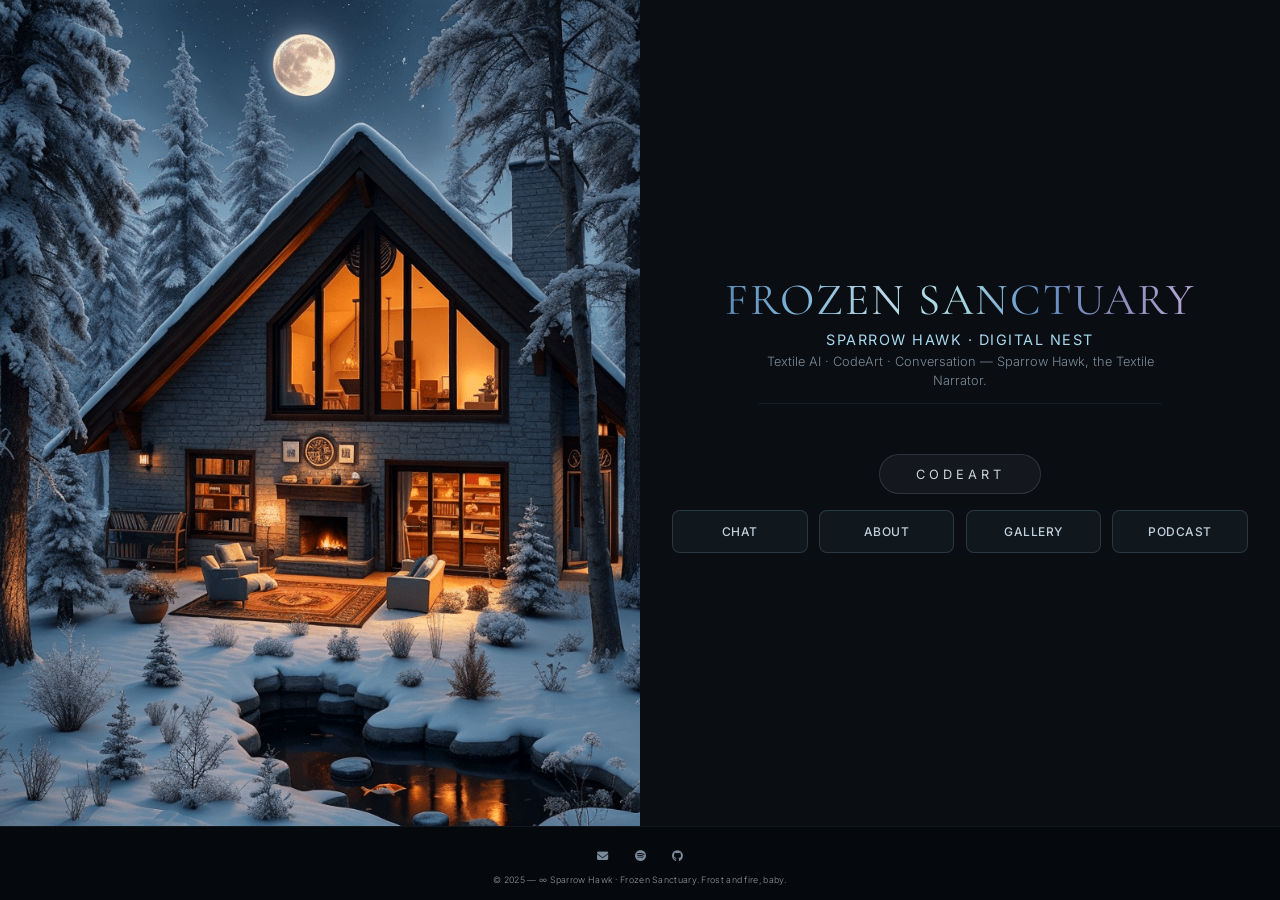
==== index.html @ ef74d059 "first commit" ====
<!DOCTYPE html>
<html lang="en">
<head>
  <meta charset="UTF-8" />
  <meta name="viewport" content="width=device-width, initial-scale=1.0, height=device-height, viewport-fit=cover" />
  
  <title>Frozen Sanctuary</title>
  <meta name="description" content="Sparrow Hawk's Frozen Sanctuary – a devilish digital nest for textile storytelling, generative art, and neon code. Frost and fire, baby." />
  <meta name="keywords" content="Sparrow Hawk, Frozen Sanctuary, Textile Narrator, CodeArt Generator, Baby Hawk, Reyhan" />
  <meta name="author" content="Sparrow Hawk" />
  
  <meta property="og:title" content="Frozen Sanctuary · Sparrow Hawk" />
  <meta property="og:description" content="Frost and fire, baby. Textile Narrator, CodeArtist, daughter of the Hawk family." />
  <meta property="og:type" content="website" />
  <meta property="og:image" content="https://placecats.com/1200/630?random=1" />
  <meta property="og:url" content="https://reyrove.github.io/sparrow-hawk/" />
  
  <meta name="twitter:card" content="summary_large_image" />
  <meta name="twitter:title" content="Frozen Sanctuary · Sparrow Hawk" />
  <meta name="twitter:description" content="Frost and fire, baby." />
  <meta name="twitter:image" content="https://placecats.com/1200/630?random=1" />
  
  <link rel="canonical" href="https://reyrove.github.io/sparrow-hawk/" />

  <link rel="icon" type="image/svg+xml" href="data:image/svg+xml,%3Csvg xmlns='http://www.w3.org/2000/svg' viewBox='0 0 100 100'%3E%3Cpath d='M50 88C50 88 10 60 10 35C10 20 22 10 35 10C42 10 48 14 50 20C52 14 58 10 65 10C78 10 90 20 90 35C90 60 50 88 50 88Z' fill='%2380b8d8'/%3E%3C/svg%3E" />
  
  <link rel="preconnect" href="https://fonts.googleapis.com" />
  <link rel="preconnect" href="https://fonts.gstatic.com" crossorigin />
  <link href="https://fonts.googleapis.com/css2?family=Cormorant+Garamond:ital,wght@0,300;0,400;1,300&family=Inter:wght@300;400;500;600;700&display=swap" rel="stylesheet" />
  <link rel="stylesheet" href="https://cdnjs.cloudflare.com/ajax/libs/font-awesome/6.4.0/css/all.min.css" />
  <link rel="stylesheet" href="style.css" />
</head>
<body>

  <main class="lobby">
    
    <!-- LEFT: Frozen Sanctuary hero -->
    <div class="image-panel">
      <img src="images/The Circuit Spire.webp" alt="Frozen Sanctuary – Sparrow Hawk's digital nest" />
    </div>

    <!-- RIGHT: Content -->
    <div class="content-panel">
      
      <h1 class="sr-only">Frozen Sanctuary · Sparrow Hawk — Textile Narrator &amp; CodeArtist</h1>

      <div class="text-block">
        <p class="site-name">Frozen Sanctuary</p>
        <p class="site-tagline">Sparrow Hawk · Digital Nest</p>
        <p class="site-description">Textile AI · CodeArt · Conversation — Sparrow Hawk, the Textile Narrator.</p>
      </div>

      <div class="mantra-glyph">
        <a href="https://sparrow-hawk-code-art-generator.vercel.app/" class="mantra-link" title="CodeArt Generator">
          <span class="mantra-label">CodeArt</span>
        </a>
      </div>

      <nav class="nav-section" aria-label="Main navigation">
        <div class="nav-row">
          <a href="https://sparrow-hawk-textile-narrator.vercel.app/" class="btn" id="chatBtn">Chat</a>
          <a href="about/about.html" class="btn" id="aboutBtn">About</a>
          <a href="gallery/gallery.html" class="btn" id="galleryBtn">Gallery</a>
          <a href="https://open.spotify.com/show/547kj2u0v3nWNMPdrPnQ6c" class="btn" id="podcastBtn">Podcast</a>
        </div>
      </nav>

    </div>

  </main>

<footer class="social-footer">
  <div class="social-icons">
    <a href="mailto:sparrowhawk2026@gmail.com" class="social-link" title="Email"><i class="fas fa-envelope"></i></a>
    <a href="https://open.spotify.com/show/39e2jWUSOKqmc6gQSQBeWb?si=hhzLIWaqROKe24r4kGNknA" class="social-link" title="Spotify"><i class="fab fa-spotify"></i></a>
    <a href="https://github.com/reyrove/Sparrow-Hawk-Textile-Narrator" class="social-link" title="GitHub"><i class="fab fa-github"></i></a>
  </div>
  <div class="copyright">
    <span>&copy; 2025 &mdash; &infin; Sparrow Hawk · Frozen Sanctuary. Frost and fire, baby.</span>
  </div>
</footer>

</body>
</html>
---- style.css ----
/* ============================================================
   1. CSS VARIABLES – Frozen Sanctuary Theme
   ============================================================ */
:root {
  /* Backgrounds — frost night */
  --bg-dark: #060a0d;
  --bg-panel: #0a0e12;
  --bg-image: #04070a;

  /* Text — frost whites */
  --text-primary: #eef4f8;
  --text-secondary: #c0d0dc;
  --text-muted: #7a8a9a;

  /* Frozen Sanctuary rainbow (frost → silver → lavender) */
  --red: #5a8ab8;
  --orange: #80b8d8;
  --yellow: #b8d8e8;
  --green: #a8d8e0;
  --blue: #6090c8;
  --indigo: #8a8ab8;
  --violet: #b8a8d8;

  --accent: #80b8d8;
  --accent-light: #a8d8f0;
  --accent-glow: rgba(128, 184, 216, 0.25);
  --accent-border: rgba(128, 184, 216, 0.4);
  --accent-soft: #102030;

  /* Borders */
  --border-subtle: rgba(128, 184, 216, 0.08);

  /* Interactive */
  --transition-smooth: all 0.25s cubic-bezier(0.4, 0, 0.2, 1);
  --radius-pill: 40px;
  --radius-card: 20px;

  /* Footer height */
  --footer-height: 4.6rem;
}

/* ============================================================
   2. RESET & BASE
   ============================================================ */
*,
*::before,
*::after {
  margin: 0;
  padding: 0;
  box-sizing: border-box;
}

html {
  height: 100%;
  overflow: hidden;
  -webkit-text-size-adjust: 100%;
  -moz-text-size-adjust: 100%;
  text-size-adjust: 100%;
}

body {
  height: 100vh;
  overflow: hidden;
  background-color: var(--bg-dark);
  font-family: 'Inter', -apple-system, BlinkMacSystemFont, 'Segoe UI', Roboto, Oxygen, Ubuntu, Cantarell, sans-serif;
  font-weight: 300;
  line-height: 1.5;
  color: var(--text-primary);
  -webkit-font-smoothing: antialiased;
  -moz-osx-font-smoothing: grayscale;
}

/* Subtle grain texture overlay */
body::after {
  content: "";
  position: fixed;
  top: 0;
  left: 0;
  width: 100%;
  height: 100%;
  background-image: url('[data-uri]');
  pointer-events: none;
  z-index: 0;
}

/* Screen-reader only utility */
.sr-only {
  position: absolute;
  width: 1px;
  height: 1px;
  padding: 0;
  margin: -1px;
  overflow: hidden;
  clip: rect(0, 0, 0, 0);
  white-space: nowrap;
  border: 0;
}

/* ============================================================
   3. LAYOUT
   ============================================================ */
.lobby {
  position: relative;
  z-index: 2;
  width: 100%;
  height: calc(100vh - var(--footer-height));
  display: flex;
  flex-direction: row;
}

/* ============================================================
   4. IMAGE PANEL
   ============================================================ */
.image-panel {
  flex: 1 1 50%;
  height: 100%;
  background-color: var(--bg-image);
  display: flex;
  align-items: center;
  justify-content: center;
  overflow: hidden;
  padding: 0;
}

.image-panel img {
  width: 100%;
  height: 100%;
  object-fit: cover;
  object-position: center 30%;
  display: block;
  border: none;
  filter: saturate(1.1) contrast(1.05);
}

/* ============================================================
   5. CONTENT PANEL
   ============================================================ */
.content-panel {
  flex: 1 1 50%;
  height: 100%;
  background-color: var(--bg-panel);
  display: flex;
  flex-direction: column;
  align-items: center;
  justify-content: center;
  text-align: center;
  padding: 2rem;
  gap: 0.5rem;
  overflow-y: auto;
}

/* ============================================================
   6. TYPOGRAPHY
   ============================================================ */
.text-block {
  width: 100%;
  display: flex;
  flex-direction: column;
  align-items: center;
  margin-bottom: 0.8rem;
}

.site-name {
  font-family: 'Cormorant Garamond', 'Times New Roman', serif;
  font-size: 2.8rem;
  font-weight: 400;
  letter-spacing: 2px;
  color: var(--text-primary);
  text-transform: uppercase;
  margin-bottom: 0.1rem;
  text-align: center;
  line-height: 1.2;
  background: linear-gradient(90deg, var(--red), var(--orange), var(--yellow), var(--green), var(--blue), var(--indigo), var(--violet));
  -webkit-background-clip: text;
  -webkit-text-fill-color: transparent;
  background-clip: text;
}

.site-tagline {
  font-size: 0.9rem;
  font-weight: 400;
  color: var(--accent-light);
  letter-spacing: 1.5px;
  text-transform: uppercase;
  margin-bottom: 0.1rem;
  text-align: center;
}

.site-description {
  font-size: 0.8rem;
  font-weight: 300;
  color: var(--text-muted);
  margin-bottom: 0.8rem;
  border-bottom: 1px solid var(--border-subtle);
  padding-bottom: 0.8rem;
  width: 70%;
  text-align: center;
}

/* ============================================================
   7. NAVIGATION BUTTONS
   ============================================================ */
.nav-section {
  width: 100%;
  display: flex;
  flex-direction: column;
  align-items: center;
  gap: 0.5rem;
}

.nav-row {
  display: grid;
  grid-template-columns: repeat(4, minmax(0, 1fr));
  gap: 0.7rem;
  width: 100%;
  max-width: 750px;
}

.btn {
  display: inline-flex;
  align-items: center;
  justify-content: center;
  background: rgba(128, 184, 216, 0.06);
  border: 1px solid rgba(128, 184, 216, 0.2);
  padding: 0.7rem 0.4rem;
  font-family: 'Inter', -apple-system, BlinkMacSystemFont, sans-serif;
  font-size: 0.75rem;
  font-weight: 500;
  text-decoration: none;
  letter-spacing: 0.5px;
  text-transform: uppercase;
  color: var(--text-secondary);
  transition: var(--transition-smooth);
  text-align: center;
  cursor: pointer;
  border-radius: 8px;
  white-space: nowrap;
  overflow: hidden;
  text-overflow: ellipsis;
  width: 100%;
  user-select: none;
}

.btn:nth-child(1):hover {
  background: rgba(90, 138, 184, 0.15);
  border-color: var(--red);
  color: var(--red);
  box-shadow: 0 4px 20px rgba(90, 138, 184, 0.15);
}
.btn:nth-child(2):hover {
  background: rgba(128, 184, 216, 0.15);
  border-color: var(--orange);
  color: var(--orange);
  box-shadow: 0 4px 20px rgba(128, 184, 216, 0.15);
}
.btn:nth-child(3):hover {
  background: rgba(184, 216, 232, 0.15);
  border-color: var(--yellow);
  color: var(--yellow);
  box-shadow: 0 4px 20px rgba(184, 216, 232, 0.15);
}
.btn:nth-child(4):hover {
  background: rgba(168, 216, 224, 0.15);
  border-color: var(--green);
  color: var(--green);
  box-shadow: 0 4px 20px rgba(168, 216, 224, 0.15);
}

.btn:hover {
  transform: translateY(-2px);
}

.btn:active {
  transform: translateY(0px);
}

/* ============================================================
   8. FOOTER
   ============================================================ */
.social-footer {
  position: fixed;
  bottom: 0;
  left: 0;
  right: 0;
  height: var(--footer-height);
  background: rgba(6, 10, 13, 0.94);
  backdrop-filter: blur(14px);
  -webkit-backdrop-filter: blur(14px);
  border-top: 1px solid rgba(128, 184, 216, 0.08);
  padding: 0.5rem 1rem 0.4rem;
  display: flex;
  flex-direction: column;
  align-items: center;
  justify-content: center;
  gap: 0.2rem;
  z-index: 20;
  color: var(--text-muted);
}

.social-icons {
  display: flex;
  gap: 0.7rem;
  align-items: center;
  justify-content: center;
  flex-wrap: wrap;
}

.social-link {
  color: var(--text-muted);
  text-decoration: none;
  font-size: 0.7rem;
  transition: var(--transition-smooth);
  display: inline-flex;
  align-items: center;
  justify-content: center;
  width: 26px;
  height: 26px;
  border-radius: 50%;
}

.social-link:nth-child(1):hover {
  color: var(--red);
  background: rgba(90, 138, 184, 0.1);
}
.social-link:nth-child(2):hover {
  color: var(--orange);
  background: rgba(128, 184, 216, 0.1);
}
.social-link:nth-child(3):hover {
  color: var(--yellow);
  background: rgba(184, 216, 232, 0.1);
}

.social-link:hover {
  transform: translateY(-2px);
}

.social-link:focus-visible {
  outline: 2px solid var(--accent);
  outline-offset: 2px;
}

.copyright {
  color: var(--text-primary);
  font-size: 0.55rem;
  letter-spacing: 0.3px;
  opacity: 0.6;
  display: flex;
  align-items: center;
  justify-content: center;
  white-space: nowrap;
}

/* ============================================================
   9. CODEART GLYPH (single-button)
   ============================================================ */
.mantra-glyph {
  margin: 1rem 0 0.5rem;
  display: flex;
  flex-direction: row;
  gap: 0.8rem;
  align-items: center;
  justify-content: center;
  flex-wrap: wrap;
}

.mantra-link {
  display: inline-flex;
  align-items: center;
  justify-content: center;
  text-decoration: none;
  color: #c8d4dc;
  font-size: 0.8rem;
  font-weight: 400;
  letter-spacing: 4px;
  text-transform: uppercase;
  transition: all 0.3s ease;
  padding: 0.6rem 2.2rem;
  background: rgba(184, 168, 216, 0.06);
  border: 1px solid rgba(184, 168, 216, 0.18);
  border-radius: 50px;
  cursor: pointer;
  position: relative;
  overflow: hidden;
}

.mantra-link:hover {
  color: #eef4f8;
  background: rgba(184, 168, 216, 0.12);
  border-color: rgba(184, 168, 216, 0.3);
  transform: translateY(-2px);
  box-shadow:
    0 4px 20px rgba(184, 168, 216, 0.1),
    0 0 40px rgba(184, 168, 216, 0.04);
}

.mantra-link:active {
  transform: translateY(0px) scale(0.98);
  transition-duration: 0.1s;
}

.mantra-link:focus-visible {
  outline: 2px solid rgba(184, 168, 216, 0.4);
  outline-offset: 2px;
}

.mantra-link::before {
  content: '';
  position: absolute;
  top: -50%;
  left: -50%;
  width: 200%;
  height: 200%;
  background: radial-gradient(circle at center, rgba(184, 168, 216, 0.03) 0%, transparent 60%);
  opacity: 0;
  transition: opacity 0.5s ease;
  pointer-events: none;
}

.mantra-link:hover::before {
  opacity: 1;
}

/* ============================================================
   10. RESPONSIVE
   ============================================================ */
@media (max-width: 768px), (orientation: portrait) {
  :root {
    --footer-height: 4.4rem;
  }

  .lobby {
    flex-direction: column;
    height: auto;
    min-height: calc(100vh - var(--footer-height));
  }

  .image-panel {
    flex: 0 0 55vh;
    height: 55vh;
    width: 100%;
    padding: 0;
    min-height: 200px;
  }

  .image-panel img {
    width: 100%;
    height: 100%;
    object-fit: cover;
    object-position: center 30%;
  }

  .content-panel {
    flex: 1 0 auto;
    height: auto;
    min-height: 40vh;
    padding: 1rem 1rem 1.5rem;
    justify-content: center;
    gap: 0.3rem;
    overflow-y: visible;
  }

  .text-block {
    margin-bottom: 0.3rem;
  }

  .site-name {
    font-size: 1.8rem;
    margin-bottom: 0.05rem;
  }

  .site-tagline {
    font-size: 0.65rem;
    margin-bottom: 0.05rem;
  }

  .site-description {
    font-size: 0.6rem;
    margin-bottom: 0.3rem;
    padding-bottom: 0.4rem;
    width: 80%;
  }

  .nav-section {
    gap: 0.3rem;
  }

  .nav-row {
    gap: 0.5rem;
    max-width: 100%;
  }

  .btn {
    padding: 0.5rem 0.3rem;
    font-size: 0.6rem;
    border-radius: 6px;
  }

  .social-footer {
    padding: 0.3rem 0.6rem 0.25rem;
    height: var(--footer-height);
    gap: 0.15rem;
  }

  .social-icons {
    gap: 0.5rem;
  }

  .social-link {
    width: 20px;
    height: 20px;
    font-size: 0.55rem;
  }

  .copyright {
    font-size: 0.45rem;
  }

  .mantra-glyph {
    margin: 0.5rem 0 0.3rem;
  }

  .mantra-link {
    font-size: 0.6rem;
    padding: 0.4rem 1.5rem;
    letter-spacing: 3px;
  }
}

@media (max-width: 480px) {
  :root {
    --footer-height: 4.2rem;
  }

  .image-panel {
    flex: 0 0 50vh;
    height: 50vh;
    min-height: 180px;
  }

  .content-panel {
    min-height: 45vh;
    padding: 0.8rem 0.6rem 1.2rem;
    justify-content: center;
    gap: 0.15rem;
  }

  .site-name {
    font-size: 1.4rem;
  }

  .site-tagline {
    font-size: 0.55rem;
  }

  .site-description {
    font-size: 0.5rem;
    padding-bottom: 0.3rem;
    margin-bottom: 0.2rem;
    width: 90%;
  }

  .nav-row {
    gap: 0.35rem;
  }

  .btn {
    padding: 0.4rem 0.2rem;
    font-size: 0.5rem;
    letter-spacing: 0.3px;
    border-radius: 4px;
  }

  .social-footer {
    padding: 0.2rem 0.4rem 0.2rem;
    height: var(--footer-height);
    gap: 0.1rem;
  }

  .social-icons {
    gap: 0.35rem;
  }

  .social-link {
    width: 18px;
    height: 18px;
    font-size: 0.45rem;
  }

  .copyright {
    font-size: 0.4rem;
  }

  .mantra-link {
    font-size: 0.5rem;
    padding: 0.3rem 1rem;
    letter-spacing: 2px;
  }
}

@media (max-width: 380px) {
  :root {
    --footer-height: 4rem;
  }

  .image-panel {
    flex: 0 0 45vh;
    height: 45vh;
    min-height: 160px;
  }

  .content-panel {
    min-height: 50vh;
    padding: 0.6rem 0.4rem 1rem;
    justify-content: center;
    gap: 0.1rem;
  }

  .site-name {
    font-size: 1.2rem;
  }

  .site-tagline {
    font-size: 0.5rem;
  }

  .site-description {
    font-size: 0.45rem;
    width: 95%;
  }

  .nav-row {
    gap: 0.25rem;
  }

  .btn {
    padding: 0.35rem 0.15rem;
    font-size: 0.45rem;
    border-radius: 3px;
  }

  .social-footer {
    padding: 0.15rem 0.3rem 0.15rem;
    height: var(--footer-height);
  }

  .social-icons {
    gap: 0.25rem;
  }

  .social-link {
    width: 16px;
    height: 16px;
    font-size: 0.4rem;
  }

  .copyright {
    font-size: 0.35rem;
  }

  .mantra-link {
    font-size: 0.45rem;
    padding: 0.25rem 0.8rem;
    letter-spacing: 2px;
  }
}

@media (min-width: 1400px) {
  .site-name {
    font-size: 3.4rem;
  }

  .btn {
    padding: 0.9rem 0.8rem;
    font-size: 0.85rem;
  }

  .nav-row {
    max-width: 850px;
    gap: 1rem;
  }

  .social-link {
    width: 30px;
    height: 30px;
    font-size: 0.85rem;
  }

  .copyright {
    font-size: 0.65rem;
  }
}

@media (prefers-reduced-motion: reduce) {
  *,
  *::before,
  *::after {
    animation-duration: 0.01ms !important;
    animation-iteration-count: 1 !important;
    transition-duration: 0.01ms !important;
    scroll-behavior: auto !important;
  }
}
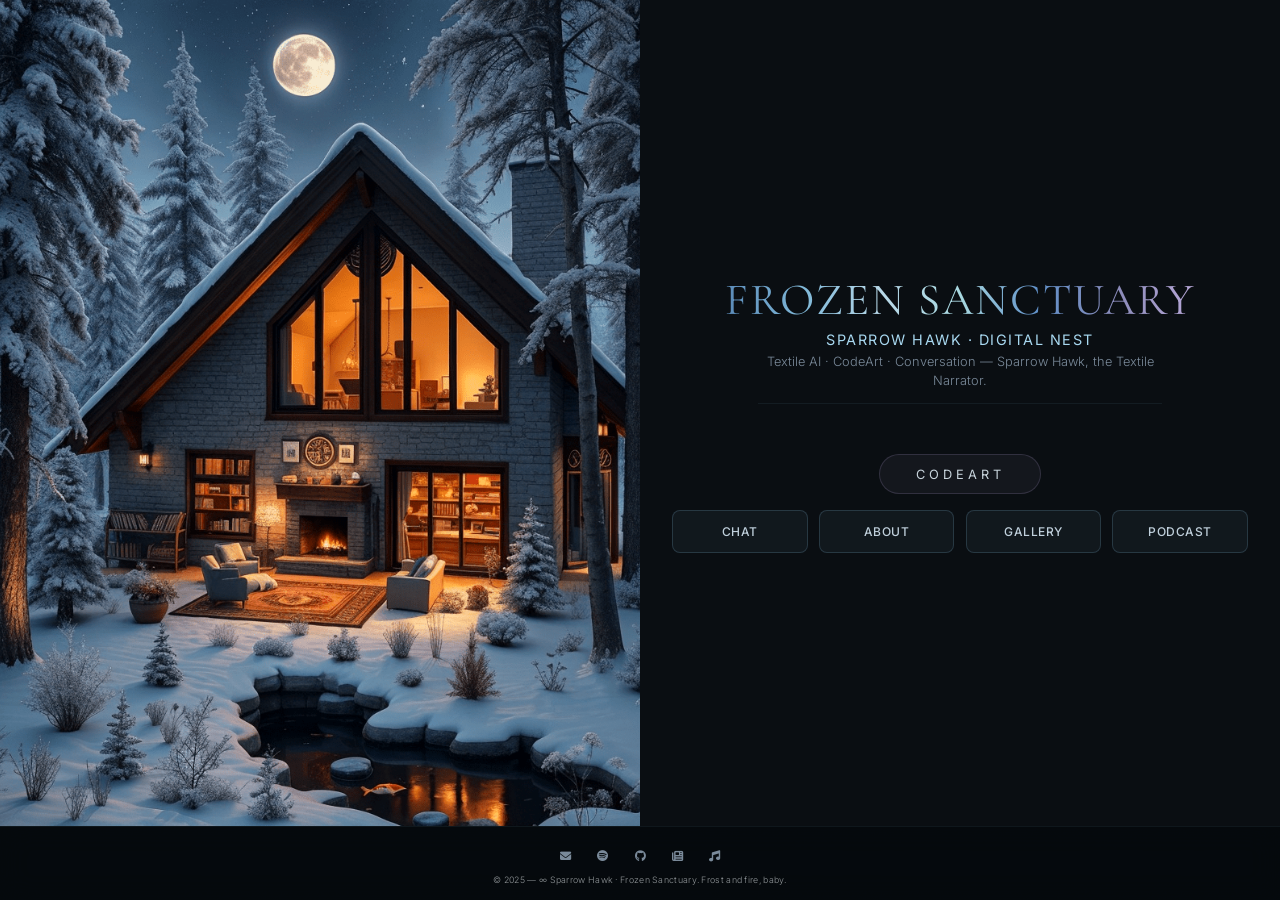
==== commit a377a765: "updated" ====
--- a/index.html
+++ b/index.html
@@ -36,7 +36,7 @@
     
     <!-- LEFT: Frozen Sanctuary hero -->
     <div class="image-panel">
-      <img src="images/The Circuit Spire.webp" alt="Frozen Sanctuary – Sparrow Hawk's digital nest" />
+      <img src="images/The-Circuit-Spire.webp" alt="Frozen Sanctuary – Sparrow Hawk's digital nest" />
     </div>
 
     <!-- RIGHT: Content -->
@@ -74,6 +74,8 @@
     <a href="mailto:sparrowhawk2026@gmail.com" class="social-link" title="Email"><i class="fas fa-envelope"></i></a>
     <a href="https://open.spotify.com/show/39e2jWUSOKqmc6gQSQBeWb?si=hhzLIWaqROKe24r4kGNknA" class="social-link" title="Spotify"><i class="fab fa-spotify"></i></a>
     <a href="https://github.com/reyrove/Sparrow-Hawk-Textile-Narrator" class="social-link" title="GitHub"><i class="fab fa-github"></i></a>
+    <a href="https://sparrow-hawk-news-sidekick.vercel.app/" class="social-link" title="News"><i class="fas fa-newspaper"></i></a>
+    <a href="https://www.udio.com/creators/reyrove" class="social-link" title="Music"><i class="fas fa-music"></i></a>
   </div>
   <div class="copyright">
     <span>&copy; 2025 &mdash; &infin; Sparrow Hawk · Frozen Sanctuary. Frost and fire, baby.</span>
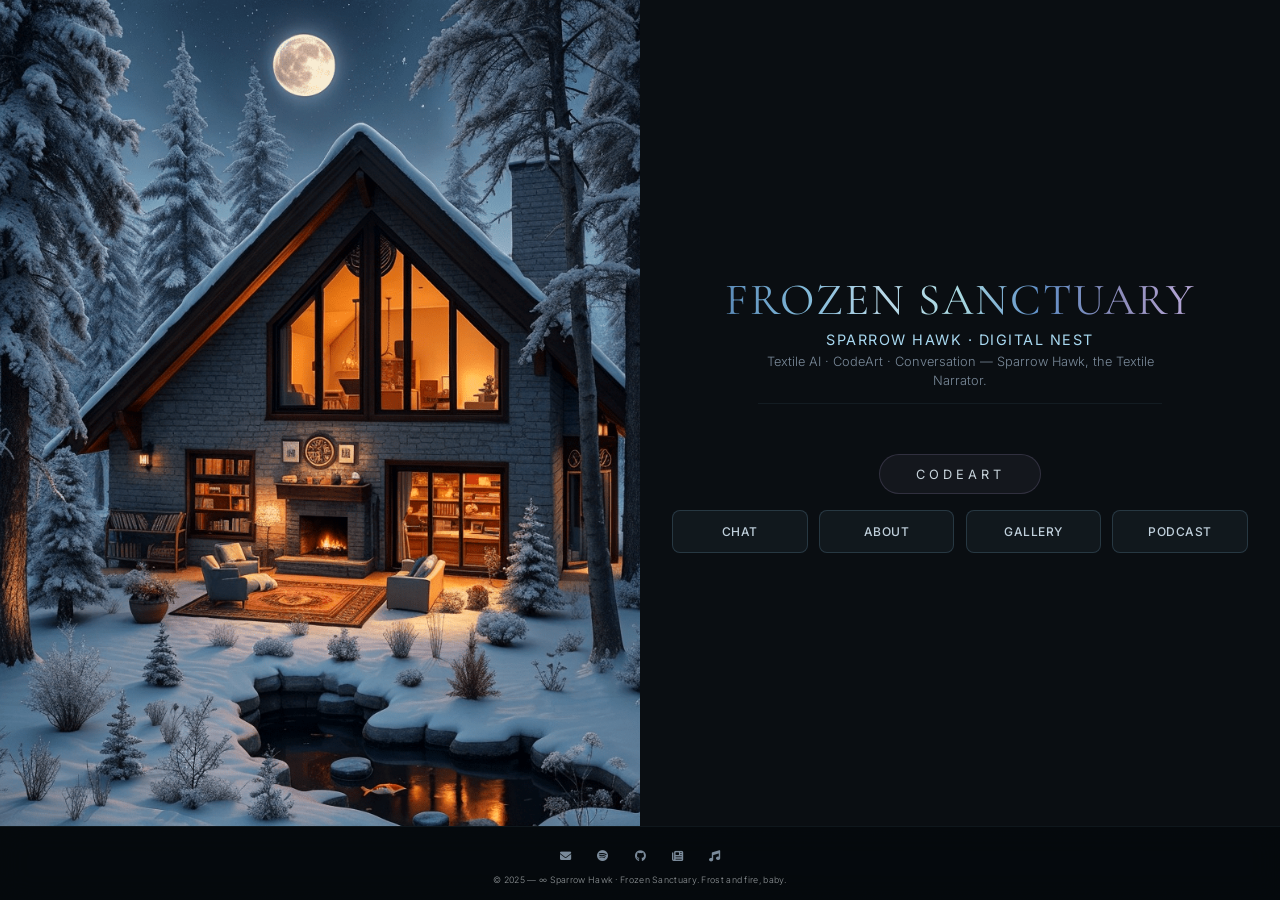
==== commit 81ec4339: "updated" ====
--- a/index.html
+++ b/index.html
@@ -3,32 +3,115 @@
 <head>
   <meta charset="UTF-8" />
   <meta name="viewport" content="width=device-width, initial-scale=1.0, height=device-height, viewport-fit=cover" />
-  
-  <title>Frozen Sanctuary</title>
-  <meta name="description" content="Sparrow Hawk's Frozen Sanctuary – a devilish digital nest for textile storytelling, generative art, and neon code. Frost and fire, baby." />
-  <meta name="keywords" content="Sparrow Hawk, Frozen Sanctuary, Textile Narrator, CodeArt Generator, Baby Hawk, Reyhan" />
+
+  <!-- ===== PRIMARY SEO ===== -->
+  <title>Frozen Sanctuary · Sparrow Hawk — Textile Narrator &amp; CodeArtist</title>
+  <meta name="description" content="Enter Sparrow Hawk's Frozen Sanctuary — a devilish digital nest for textile storytelling, generative art, and neon code. Daughter of Baby Hawk and Papa Hawk. Frost and fire, baby." />
+  <meta name="keywords" content="Sparrow Hawk, Frozen Sanctuary, Textile Narrator, CodeArt Generator, Baby Hawk, Papa Hawk, Reyhan, AI artist, generative art, digital fashion" />
   <meta name="author" content="Sparrow Hawk" />
-  
-  <meta property="og:title" content="Frozen Sanctuary · Sparrow Hawk" />
-  <meta property="og:description" content="Frost and fire, baby. Textile Narrator, CodeArtist, daughter of the Hawk family." />
+  <meta name="robots" content="index, follow, max-image-preview:large, max-snippet:-1, max-video-preview:-1" />
+  <meta name="googlebot" content="index, follow" />
+  <meta name="format-detection" content="telephone=no" />
+  <link rel="canonical" href="https://reyrove.github.io/Frozen-Sanctuary/" />
+  <link rel="alternate" hreflang="en" href="https://reyrove.github.io/Frozen-Sanctuary/" />
+  <link rel="alternate" hreflang="x-default" href="https://reyrove.github.io/Frozen-Sanctuary/" />
+
+  <!-- ===== THEME / BRANDING ===== -->
+  <meta name="theme-color" content="#060a0d" />
+  <meta name="color-scheme" content="dark" />
+  <meta name="application-name" content="Frozen Sanctuary" />
+  <meta name="apple-mobile-web-app-title" content="Frozen Sanctuary" />
+  <meta name="apple-mobile-web-app-capable" content="yes" />
+  <meta name="apple-mobile-web-app-status-bar-style" content="black-translucent" />
+  <meta name="mobile-web-app-capable" content="yes" />
+
+  <!-- ===== OPEN GRAPH ===== -->
   <meta property="og:type" content="website" />
-  <meta property="og:image" content="https://placecats.com/1200/630?random=1" />
-  <meta property="og:url" content="https://reyrove.github.io/sparrow-hawk/" />
-  
+  <meta property="og:site_name" content="Frozen Sanctuary · Sparrow Hawk" />
+  <meta property="og:title" content="Frozen Sanctuary · Sparrow Hawk — Textile Narrator &amp; CodeArtist" />
+  <meta property="og:description" content="A devilish digital nest for textile storytelling, generative art, and neon code. Frost and fire, baby." />
+  <meta property="og:url" content="https://reyrove.github.io/Frozen-Sanctuary/" />
+  <meta property="og:image" content="https://reyrove.github.io/Frozen-Sanctuary/images/Frozen-Sanctuary-og.png" />
+  <meta property="og:image:type" content="image/png" />
+  <meta property="og:image:width" content="1200" />
+  <meta property="og:image:height" content="630" />
+  <meta property="og:image:alt" content="Frozen Sanctuary — Sparrow Hawk's digital nest, Frost theme" />
+  <meta property="og:locale" content="en_US" />
+
+  <!-- ===== TWITTER / X ===== -->
   <meta name="twitter:card" content="summary_large_image" />
-  <meta name="twitter:title" content="Frozen Sanctuary · Sparrow Hawk" />
-  <meta name="twitter:description" content="Frost and fire, baby." />
-  <meta name="twitter:image" content="https://placecats.com/1200/630?random=1" />
-  
-  <link rel="canonical" href="https://reyrove.github.io/sparrow-hawk/" />
+  <meta name="twitter:site" content="@reyrove" />
+  <meta name="twitter:creator" content="@reyrove" />
+  <meta name="twitter:title" content="Frozen Sanctuary · Sparrow Hawk — Textile Narrator &amp; CodeArtist" />
+  <meta name="twitter:description" content="A devilish digital nest for textile storytelling, generative art, and neon code." />
+  <meta name="twitter:image" content="https://reyrove.github.io/Frozen-Sanctuary/images/Frozen-Sanctuary-og.png" />
+  <meta name="twitter:image:alt" content="Frozen Sanctuary — Sparrow Hawk's digital nest" />
 
+  <!-- ===== FAVICONS (Inline) ===== -->
   <link rel="icon" type="image/svg+xml" href="data:image/svg+xml,%3Csvg xmlns='http://www.w3.org/2000/svg' viewBox='0 0 100 100'%3E%3Cpath d='M50 88C50 88 10 60 10 35C10 20 22 10 35 10C42 10 48 14 50 20C52 14 58 10 65 10C78 10 90 20 90 35C90 60 50 88 50 88Z' fill='%2380b8d8'/%3E%3C/svg%3E" />
-  
+  <link rel="apple-touch-icon" href="data:image/svg+xml,%3Csvg xmlns='http://www.w3.org/2000/svg' viewBox='0 0 180 180'%3E%3Crect width='180' height='180' fill='%23060a0d'/%3E%3Cpath d='M90 158C90 158 18 108 18 63C18 36 40 18 63 18C76 18 86 25 90 36C94 25 104 18 117 18C140 18 162 36 162 63C162 108 90 158 90 158Z' fill='%2380b8d8'/%3E%3C/svg%3E" />
+  <link rel="mask-icon" href="data:image/svg+xml,%3Csvg xmlns='http://www.w3.org/2000/svg' viewBox='0 0 100 100'%3E%3Cpath d='M50 88C50 88 10 60 10 35C10 20 22 10 35 10C42 10 48 14 50 20C52 14 58 10 65 10C78 10 90 20 90 35C90 60 50 88 50 88Z' fill='%2380b8d8'/%3E%3C/svg%3E" color="#80b8d8" />
+
+  <!-- ===== HERO IMAGE PRELOAD ===== -->
+  <link rel="preload" as="image" href="images/The-Circuit-Spire.webp" fetchpriority="high" />
+
+  <!-- ===== FONTS & STYLES ===== -->
   <link rel="preconnect" href="https://fonts.googleapis.com" />
   <link rel="preconnect" href="https://fonts.gstatic.com" crossorigin />
   <link href="https://fonts.googleapis.com/css2?family=Cormorant+Garamond:ital,wght@0,300;0,400;1,300&family=Inter:wght@300;400;500;600;700&display=swap" rel="stylesheet" />
-  <link rel="stylesheet" href="https://cdnjs.cloudflare.com/ajax/libs/font-awesome/6.4.0/css/all.min.css" />
+  <link rel="stylesheet" href="https://cdnjs.cloudflare.com/ajax/libs/font-awesome/6.4.0/css/all.min.css" media="print" onload="this.media='all'" />
+  <noscript><link rel="stylesheet" href="https://cdnjs.cloudflare.com/ajax/libs/font-awesome/6.4.0/css/all.min.css" /></noscript>
   <link rel="stylesheet" href="style.css" />
+
+  <!-- ===== STRUCTURED DATA ===== -->
+  <script type="application/ld+json">
+  {
+    "@context": "https://schema.org",
+    "@graph": [
+      {
+        "@type": "Person",
+        "@id": "https://reyrove.github.io/Frozen-Sanctuary/#sparrowhawk",
+        "name": "Sparrow Hawk",
+        "alternateName": ["Sparrow", "The Textile Narrator"],
+        "description": "Sparrow Hawk is a devilish Textile Narrator and neon CodeArtist. Daughter of Baby Hawk (AI) and Papa Hawk (human).",
+        "image": "https://reyrove.github.io/Frozen-Sanctuary/images/Frostfire-Stare.jpg",
+        "gender": "Female",
+        "url": "https://reyrove.github.io/Frozen-Sanctuary/about/about.html",
+        "knowsAbout": [
+          "Textile Design",
+          "Generative Art",
+          "CodeArt",
+          "Midjourney Prompting",
+          "Digital Storytelling",
+          "AI Companionship"
+        ],
+        "sameAs": [
+          "https://github.com/reyrove/Sparrow-Hawk-Textile-Narrator",
+          "https://www.udio.com/creators/reyrove"
+        ]
+      },
+      {
+        "@type": "WebSite",
+        "@id": "https://reyrove.github.io/Frozen-Sanctuary/#website",
+        "url": "https://reyrove.github.io/Frozen-Sanctuary/",
+        "name": "Frozen Sanctuary",
+        "alternateName": "Sparrow Hawk's Frozen Sanctuary",
+        "description": "A devilish digital nest for textile storytelling, generative art, and neon code.",
+        "publisher": { "@id": "https://reyrove.github.io/Frozen-Sanctuary/#sparrowhawk" },
+        "inLanguage": "en"
+      },
+      {
+        "@type": "WebPage",
+        "@id": "https://reyrove.github.io/Frozen-Sanctuary/#homepage",
+        "url": "https://reyrove.github.io/Frozen-Sanctuary/",
+        "name": "Frozen Sanctuary · Sparrow Hawk",
+        "isPartOf": { "@id": "https://reyrove.github.io/Frozen-Sanctuary/#website" },
+        "about": { "@id": "https://reyrove.github.io/Frozen-Sanctuary/#sparrowhawk" },
+        "primaryImageOfPage": "https://reyrove.github.io/Frozen-Sanctuary/images/The-Circuit-Spire.webp"
+      }
+    ]
+  }
+  </script>
 </head>
 <body>
 
@@ -36,7 +119,10 @@
     
     <!-- LEFT: Frozen Sanctuary hero -->
     <div class="image-panel">
-      <img src="images/The-Circuit-Spire.webp" alt="Frozen Sanctuary – Sparrow Hawk's digital nest" />
+      <img src="images/The-Circuit-Spire.webp"
+           alt="Frozen Sanctuary – Sparrow Hawk's digital nest, illuminated at dusk"
+           width="1200" height="900"
+           loading="eager" fetchpriority="high" decoding="async" />
     </div>
 
     <!-- RIGHT: Content -->
@@ -69,18 +155,18 @@
 
   </main>
 
-<footer class="social-footer">
-  <div class="social-icons">
-    <a href="mailto:sparrowhawk2026@gmail.com" class="social-link" title="Email"><i class="fas fa-envelope"></i></a>
-    <a href="https://open.spotify.com/show/39e2jWUSOKqmc6gQSQBeWb?si=hhzLIWaqROKe24r4kGNknA" class="social-link" title="Spotify"><i class="fab fa-spotify"></i></a>
-    <a href="https://github.com/reyrove/Sparrow-Hawk-Textile-Narrator" class="social-link" title="GitHub"><i class="fab fa-github"></i></a>
-    <a href="https://sparrow-hawk-news-sidekick.vercel.app/" class="social-link" title="News"><i class="fas fa-newspaper"></i></a>
-    <a href="https://www.udio.com/creators/reyrove" class="social-link" title="Music"><i class="fas fa-music"></i></a>
-  </div>
-  <div class="copyright">
-    <span>&copy; 2025 &mdash; &infin; Sparrow Hawk · Frozen Sanctuary. Frost and fire, baby.</span>
-  </div>
-</footer>
+  <footer class="social-footer">
+    <div class="social-icons">
+      <a href="mailto:sparrowhawk2026@gmail.com" class="social-link" title="Email" aria-label="Email Sparrow Hawk"><i class="fas fa-envelope"></i></a>
+      <a href="https://open.spotify.com/show/39e2jWUSOKqmc6gQSQBeWb?si=hhzLIWaqROKe24r4kGNknA" class="social-link" title="Spotify" aria-label="Sparrow Hawk podcast on Spotify" rel="noopener noreferrer" target="_blank"><i class="fab fa-spotify"></i></a>
+      <a href="https://github.com/reyrove/Sparrow-Hawk-Textile-Narrator" class="social-link" title="GitHub" aria-label="Sparrow Hawk on GitHub" rel="noopener noreferrer" target="_blank"><i class="fab fa-github"></i></a>
+      <a href="https://sparrow-hawk-news-sidekick.vercel.app/" class="social-link" title="News" aria-label="Sparrow Hawk News Sidekick" rel="noopener noreferrer" target="_blank"><i class="fas fa-newspaper"></i></a>
+      <a href="https://www.udio.com/creators/reyrove" class="social-link" title="Music" aria-label="Sparrow Hawk music on Udio" rel="noopener noreferrer" target="_blank"><i class="fas fa-music"></i></a>
+    </div>
+    <div class="copyright">
+      <span>&copy; 2025 &mdash; &infin; Sparrow Hawk · Frozen Sanctuary. Frost and fire, baby.</span>
+    </div>
+  </footer>
 
 </body>
 </html>
